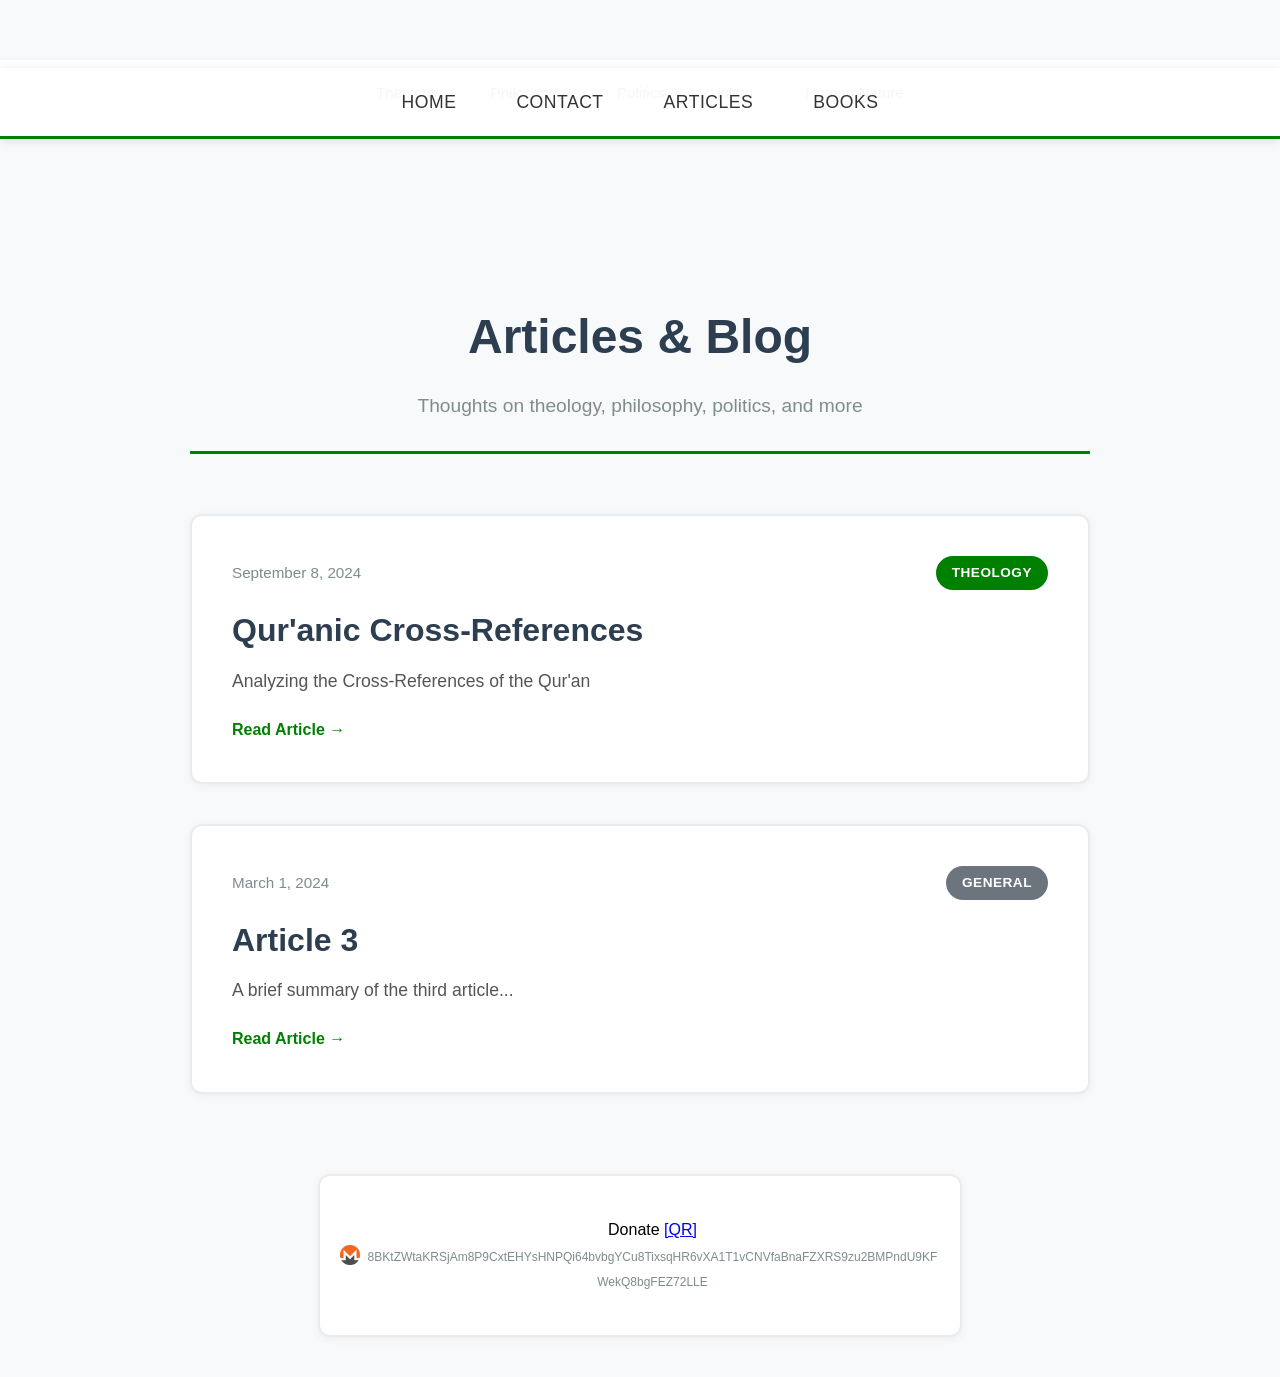
==== articles/index.html @ 3bdeb165 "redesign" ====
<!DOCTYPE html>
<html lang="en">
<head>
    <meta charset="UTF-8">
    <meta name="viewport" content="width=device-width, initial-scale=1.0">
    <title>Articles</title>
    <link rel="stylesheet" href="articles-style.css">
</head>
<body>
    <nav class="tags">
        <ul>
            <li><a href="#theology">Theology</a></li>
            <li><a href="#philosophy">Philosophy</a></li>
            <li><a href="#politics">Politics</a></li>
            <li><a href="#polemics">Islam</a></li>
            <li><a href="#engineering">Human Nature</a></li>
        </ul>
    </nav>
    <nav class="top-nav">
        <ul>
            <li><a href="../index.html">Home</a></li>
            <li><a href="../contact">Contact</a></li>
            <li><a href="../articles">Articles</a></li>
            <li><a href="../books">Books</a></li>
        </ul>
    </nav>
    <main>
        <div class="blog-container">
            <header class="blog-header">
                <h1>Articles & Blog</h1>
                <p class="blog-subtitle">Thoughts on theology, philosophy, politics, and more</p>
            </header>
            
            <div class="articles-list">
                <article class="blog-post">
                    <div class="post-meta">
                        <span class="post-date">September 8, 2024</span>
                        <span class="post-category theology">Theology</span>
                    </div>
                    <h2><a href="theology/Quranic/QuranicCrossReferences.html">Qur'anic Cross-References</a></h2>
                    <p class="post-excerpt">Analyzing the Cross-References of the Qur'an</p>
                    <a href="theology/Quranic/QuranicCrossReferences.html" class="read-more-link">Read Article →</a>
                </article>
                
                <article class="blog-post">
                    <div class="post-meta">
                        <span class="post-date">March 1, 2024</span>
                        <span class="post-category general">General</span>
                    </div>
                    <h2><a href="#article3">Article 3</a></h2>
                    <p class="post-excerpt">A brief summary of the third article...</p>
                    <a href="#article3" class="read-more-link">Read Article →</a>
                </article>
            </div>
        </div>
    </main>
    <div class="thin-footer">
        <div class="footer-content">
            <div class="wallet-box">
                <img src="../monero_logo.png" alt="Monero Logo" class="monero-logo"> <!-- Replace with your Monero logo URL -->
                <p>Donate <a href="../XMRQRCode" target="_blank">[QR]</a> <span class="monero-text">8BKtZWtaKRSjAm8P9CxtEHYsHNPQi64bvbgYCu8TixsqHR6vXA1T1vCNVfaBnaFZXRS9zu2BMPndU9KFWekQ8bgFEZ72LLE</span></p> <!-- Replace with your Monero wallet address and QR code URL -->
            </div>
        </div>
    </div>
</body>
</html>
---- articles/articles-style.css ----
/* General Styles */
body {
    font-family: -apple-system, BlinkMacSystemFont, 'Segoe UI', 'Roboto', 'Oxygen', 'Ubuntu', 'Cantarell', 'Fira Sans', 'Droid Sans', 'Helvetica Neue', sans-serif;
    color: #2c3e50;
    margin: 0;
    padding: 0;
    display: flex;
    flex-direction: column;
    min-height: 100vh;
    background-color: #f8f9fa;
    line-height: 1.6;
}

/* Tags Styles */
.tags {
    width: 100%;
    background-color: rgba(255, 255, 255, 0.98);
    padding: 15px 0;
    position: sticky;
    top: 60px;
    left: 0;
    z-index: 998;
    display: flex;
    justify-content: center;
    flex-wrap: wrap;
    box-shadow: 0 2px 8px rgba(0, 0, 0, 0.05);
    border-bottom: 2px solid #e9ecef;
}

.tags ul {
    list-style: none;
    display: flex;
    justify-content: center;
    margin: 0;
    padding: 0;
    flex-wrap: wrap;
}

.tags ul li {
    margin: 5px 10px;
}

.tags ul li a {
    color: #555;
    text-decoration: none;
    font-size: 0.95em;
    padding: 8px 16px;
    border-radius: 20px;
    transition: all 0.3s ease;
    font-weight: 500;
}

.tags ul li a:hover {
    background-color: green;
    color: white;
}

/* Navigation Styles */
.top-nav {
    background-color: rgba(255, 255, 255, 0.95);
    width: 100%;
    position: sticky;
    top: 0;
    z-index: 999;
    box-shadow: 0 2px 10px rgba(0, 0, 0, 0.1);
    border-bottom: 3px solid green;
}

.top-nav ul {
    list-style: none;
    margin: 0;
    padding: 0;
    display: flex;
    justify-content: center;
    align-items: center;
    flex-wrap: wrap;
}

.top-nav ul li {
    margin: 0;
}

.top-nav ul li a {
    color: #333;
    text-decoration: none;
    display: block;
    padding: 20px 30px;
    font-size: 1.1em;
    font-weight: 500;
    transition: all 0.3s ease;
    position: relative;
    text-transform: uppercase;
    letter-spacing: 0.5px;
}

.top-nav ul li a::after {
    content: '';
    position: absolute;
    bottom: 0;
    left: 50%;
    width: 0;
    height: 3px;
    background-color: green;
    transition: all 0.3s ease;
    transform: translateX(-50%);
}

.top-nav ul li a:hover {
    background-color: green;
    color: white;
}

.top-nav ul li a:hover::after {
    width: 100%;
}

/* Main Content Styles */
main {
    margin-top: 120px;
    padding: 40px 20px;
    flex: 1;
}

.blog-container {
    max-width: 900px;
    margin: 0 auto;
}

.blog-header {
    text-align: center;
    margin-bottom: 60px;
    padding-bottom: 30px;
    border-bottom: 3px solid green;
}

.blog-header h1 {
    font-size: 3em;
    margin: 0 0 15px 0;
    color: #2c3e50;
    font-weight: 700;
}

.blog-subtitle {
    font-size: 1.2em;
    color: #7f8c8d;
    margin: 0;
    font-weight: 300;
}

.articles-list {
    display: flex;
    flex-direction: column;
    gap: 40px;
}

.blog-post {
    background: #ffffff;
    padding: 40px;
    border-radius: 12px;
    box-shadow: 0 2px 10px rgba(0, 0, 0, 0.05);
    border: 2px solid #e9ecef;
    transition: all 0.3s ease;
}

.blog-post:hover {
    transform: translateY(-3px);
    box-shadow: 0 8px 25px rgba(0, 0, 0, 0.1);
    border-color: green;
}

.post-meta {
    display: flex;
    justify-content: space-between;
    align-items: center;
    margin-bottom: 20px;
    flex-wrap: wrap;
    gap: 10px;
}

.post-date {
    color: #7f8c8d;
    font-size: 0.95em;
}

.post-category {
    padding: 6px 16px;
    border-radius: 20px;
    font-size: 0.85em;
    font-weight: 600;
    text-transform: uppercase;
    letter-spacing: 0.5px;
}

.post-category.theology {
    background-color: green;
    color: white;
}

.post-category.general {
    background-color: #6c757d;
    color: white;
}

.post-category.philosophy {
    background-color: #007bff;
    color: white;
}

.post-category.politics {
    background-color: #dc3545;
    color: white;
}

.blog-post h2 {
    margin: 0 0 15px 0;
    font-size: 2em;
    color: #2c3e50;
    line-height: 1.3;
}

.blog-post h2 a {
    color: #2c3e50;
    text-decoration: none;
    transition: color 0.3s ease;
}

.blog-post h2 a:hover {
    color: green;
}

.post-excerpt {
    color: #555;
    font-size: 1.1em;
    line-height: 1.7;
    margin: 0 0 20px 0;
}

.read-more-link {
    color: green;
    text-decoration: none;
    font-weight: 600;
    transition: all 0.3s ease;
    display: inline-block;
    font-size: 1em;
}

.read-more-link:hover {
    color: #2c3e50;
    transform: translateX(5px);
}

/* Footer Styles */
.thin-footer {
    width: 100%;
    max-width: 600px;
    background-color: white;
    color: #2c3e50;
    padding: 20px;
    text-align: center;
    position: relative;
    display: flex;
    justify-content: center;
    align-items: center;
    margin: 40px auto;
    border-radius: 12px;
    border: 2px solid #e9ecef;
    box-shadow: 0 2px 10px rgba(0, 0, 0, 0.05);
}

.thin-footer .footer-content {
    display: flex;
    flex-direction: column;
    align-items: center;
    justify-content: center;
    width: 100%;
    height: 100%;
}

.thin-footer .footer-content img.monero-logo {
    max-height: 20px;
    margin-right: 5px;
}

.thin-footer .footer-content .wallet-box {
    background-color: white;
    color: black;
    border-radius: 8px;
    padding: 5px;
    width: 100%;
    word-break: break-word;
    text-align: center;
    display: flex;
    align-items: center;
    justify-content: center;
}

.thin-footer .footer-content .wallet-label {
    font-size: 1em;
    margin-bottom: 5px;
    text-align: center;
}

.thin-footer .footer-content .monero-text {
    font-size: 0.75em;
    word-wrap: break-word;
    color: #7f8c8d;
}

/* Responsive Styles */
@media (max-width: 768px) {
    .tags {
        padding: 10px 0;
        top: 60px;
    }
    
    .tags ul li {
        margin: 5px 8px;
    }

    .tags ul li a {
        font-size: 0.85em;
        padding: 6px 12px;
    }

    .top-nav {
        top: 0;
    }

    .top-nav ul li a {
        padding: 15px 20px;
        font-size: 0.95em;
    }

    main {
        margin-top: 120px;
        padding: 20px 15px;
    }

    .blog-header h1 {
        font-size: 2.2em;
    }

    .blog-subtitle {
        font-size: 1em;
    }

    .blog-post {
        padding: 25px;
    }

    .blog-post h2 {
        font-size: 1.5em;
    }

    .post-meta {
        flex-direction: column;
        align-items: flex-start;
    }

    .thin-footer {
        width: 90%;
    }
}
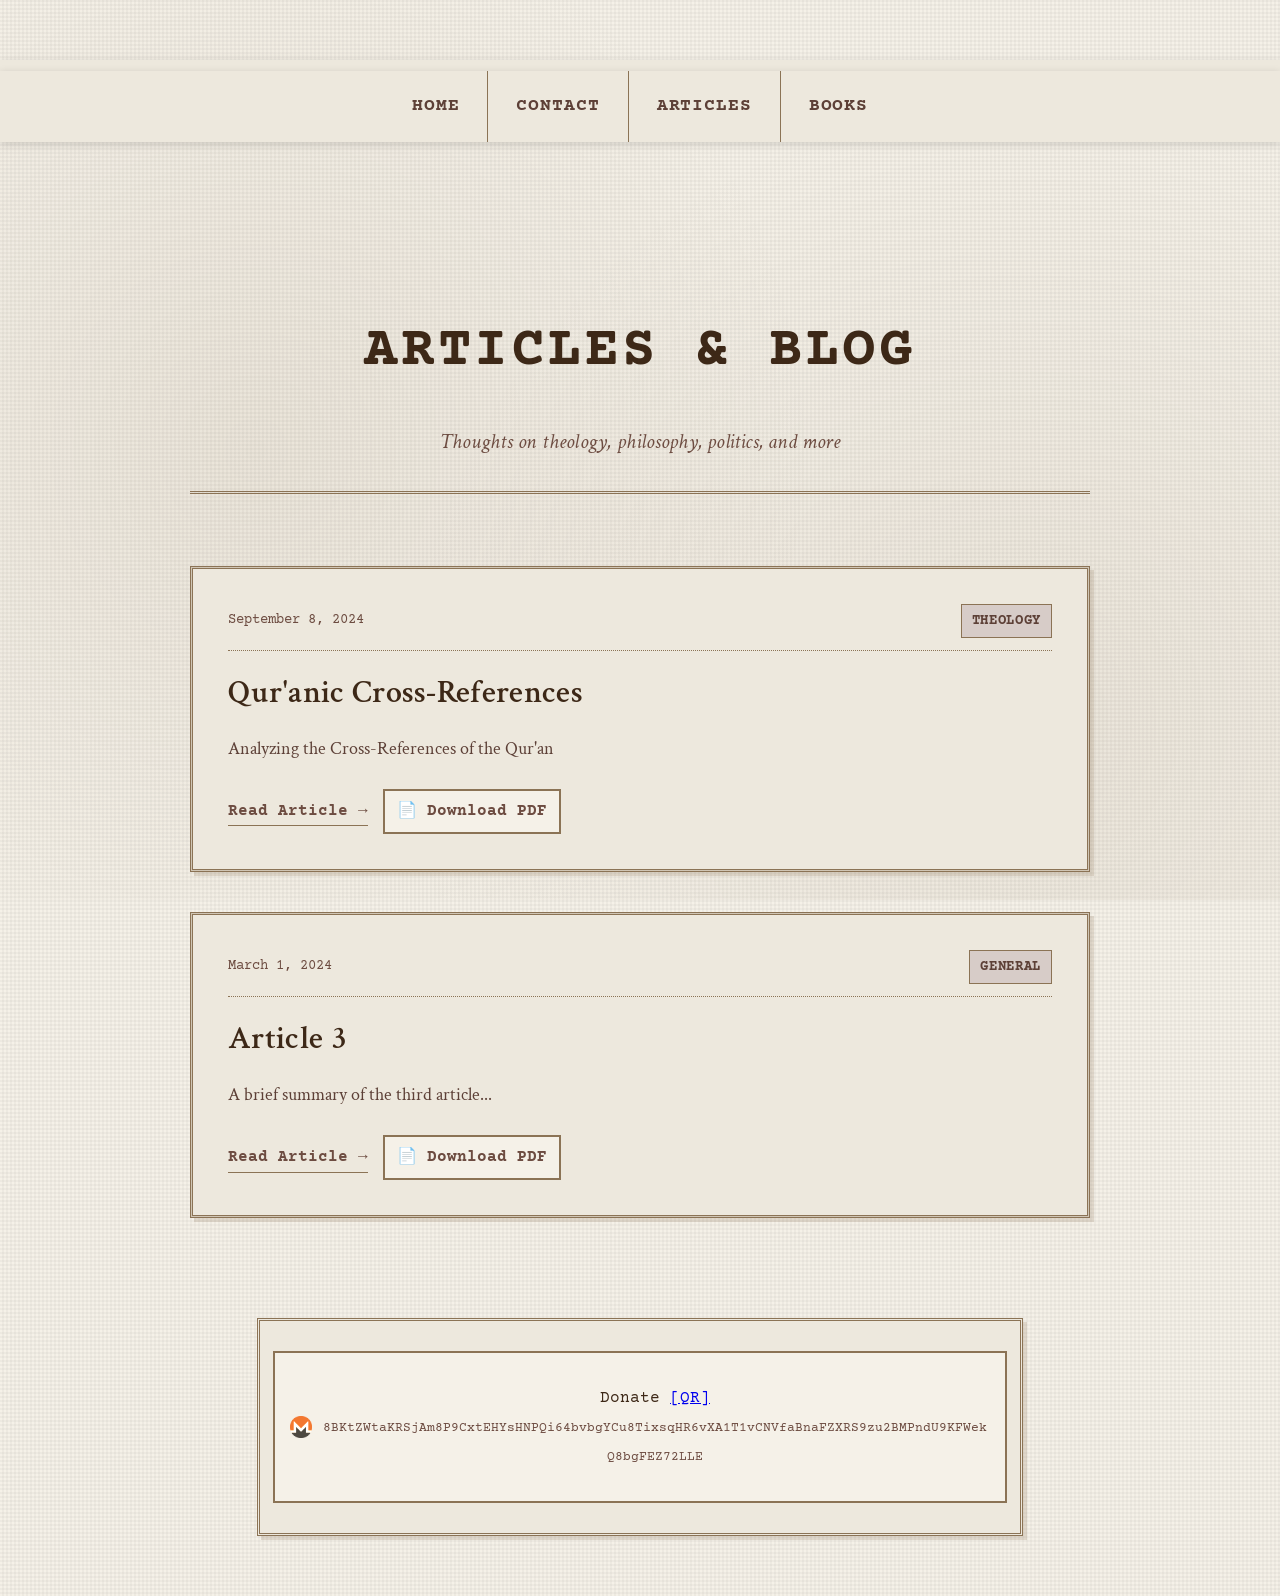
==== commit 3e0949ce: "articles" ====
--- a/articles/index.html
+++ b/articles/index.html
@@ -39,7 +39,10 @@
                     </div>
                     <h2><a href="theology/Quranic/QuranicCrossReferences.html">Qur'anic Cross-References</a></h2>
                     <p class="post-excerpt">Analyzing the Cross-References of the Qur'an</p>
-                    <a href="theology/Quranic/QuranicCrossReferences.html" class="read-more-link">Read Article →</a>
+                    <div class="article-links">
+                        <a href="theology/Quranic/QuranicCrossReferences.html" class="read-more-link">Read Article →</a>
+                        <a href="theology/Quranic/QuranicCrossReferences.pdf" class="pdf-download" download>📄 Download PDF</a>
+                    </div>
                 </article>
                 
                 <article class="blog-post">
@@ -49,7 +52,10 @@
                     </div>
                     <h2><a href="#article3">Article 3</a></h2>
                     <p class="post-excerpt">A brief summary of the third article...</p>
-                    <a href="#article3" class="read-more-link">Read Article →</a>
+                    <div class="article-links">
+                        <a href="#article3" class="read-more-link">Read Article →</a>
+                        <a href="#article3.pdf" class="pdf-download" download>📄 Download PDF</a>
+                    </div>
                 </article>
             </div>
         </div>
--- a/articles/articles-style.css
+++ b/articles/articles-style.css
@@ -1,20 +1,45 @@
-/* General Styles */
+/* General Styles - Analog Aesthetic */
+@import url('https://fonts.googleapis.com/css2?family=Courier+Prime:wght@400;700&family=Crimson+Text:ital,wght@0,400;0,600;1,400&display=swap');
+
 body {
-    font-family: -apple-system, BlinkMacSystemFont, 'Segoe UI', 'Roboto', 'Oxygen', 'Ubuntu', 'Cantarell', 'Fira Sans', 'Droid Sans', 'Helvetica Neue', sans-serif;
-    color: #2c3e50;
+    font-family: 'Crimson Text', 'Georgia', 'Times New Roman', serif;
+    background-color: #f5f1e8;
+    background-image: 
+        repeating-linear-gradient(0deg, transparent, transparent 2px, rgba(0,0,0,.03) 2px, rgba(0,0,0,.03) 4px),
+        repeating-linear-gradient(90deg, transparent, transparent 2px, rgba(0,0,0,.03) 2px, rgba(0,0,0,.03) 4px);
+    color: #3d2817;
     margin: 0;
     padding: 0;
     display: flex;
     flex-direction: column;
     min-height: 100vh;
-    background-color: #f8f9fa;
-    line-height: 1.6;
-}
-
-/* Tags Styles */
+    line-height: 1.8;
+    position: relative;
+}
+
+body::before {
+    content: '';
+    position: fixed;
+    top: 0;
+    left: 0;
+    width: 100%;
+    height: 100%;
+    background: 
+        radial-gradient(circle at 20% 50%, rgba(139, 115, 85, 0.1) 0%, transparent 50%),
+        radial-gradient(circle at 80% 80%, rgba(139, 115, 85, 0.1) 0%, transparent 50%);
+    pointer-events: none;
+    z-index: 0;
+}
+
+body > * {
+    position: relative;
+    z-index: 1;
+}
+
+/* Tags Styles - Analog */
 .tags {
     width: 100%;
-    background-color: rgba(255, 255, 255, 0.98);
+    background-color: #ede8dd;
     padding: 15px 0;
     position: sticky;
     top: 60px;
@@ -23,8 +48,8 @@
     display: flex;
     justify-content: center;
     flex-wrap: wrap;
-    box-shadow: 0 2px 8px rgba(0, 0, 0, 0.05);
-    border-bottom: 2px solid #e9ecef;
+    box-shadow: 0 2px 8px rgba(0, 0, 0, 0.15);
+    border-bottom: 2px dashed #8b7355;
 }
 
 .tags ul {
@@ -41,29 +66,34 @@
 }
 
 .tags ul li a {
-    color: #555;
+    color: #5d4037;
     text-decoration: none;
     font-size: 0.95em;
     padding: 8px 16px;
-    border-radius: 20px;
+    border: 2px solid #8b7355;
     transition: all 0.3s ease;
-    font-weight: 500;
+    font-weight: 600;
+    font-family: 'Courier Prime', monospace;
+    text-transform: uppercase;
+    letter-spacing: 0.05em;
+    background: #f5f1e8;
 }
 
 .tags ul li a:hover {
-    background-color: green;
-    color: white;
-}
-
-/* Navigation Styles */
+    background-color: #8b7355;
+    color: #ede8dd;
+    transform: translate(-1px, -1px);
+    box-shadow: 2px 2px 0 rgba(139, 115, 85, 0.3);
+}
+
+/* Navigation Styles - Analog */
 .top-nav {
-    background-color: rgba(255, 255, 255, 0.95);
+    background-color: #ede8dd;
     width: 100%;
     position: sticky;
     top: 0;
     z-index: 999;
-    box-shadow: 0 2px 10px rgba(0, 0, 0, 0.1);
-    border-bottom: 3px solid green;
+    box-shadow: 0 2px 8px rgba(0, 0, 0, 0.15);
 }
 
 .top-nav ul {
@@ -74,6 +104,8 @@
     justify-content: center;
     align-items: center;
     flex-wrap: wrap;
+    max-width: 900px;
+    margin: 0 auto;
 }
 
 .top-nav ul li {
@@ -81,33 +113,38 @@
 }
 
 .top-nav ul li a {
-    color: #333;
+    color: #5d4037;
     text-decoration: none;
     display: block;
-    padding: 20px 30px;
+    padding: 20px 28px;
     font-size: 1.1em;
-    font-weight: 500;
-    transition: all 0.3s ease;
+    font-weight: 600;
+    font-family: 'Courier Prime', monospace;
+    transition: all 0.2s ease;
     position: relative;
+    letter-spacing: 0.05em;
     text-transform: uppercase;
-    letter-spacing: 0.5px;
+    border-right: 1px solid #8b7355;
+}
+
+.top-nav ul li:last-child a {
+    border-right: none;
 }
 
 .top-nav ul li a::after {
     content: '';
     position: absolute;
     bottom: 0;
-    left: 50%;
+    left: 0;
     width: 0;
-    height: 3px;
-    background-color: green;
+    height: 2px;
+    background-color: #8b7355;
     transition: all 0.3s ease;
-    transform: translateX(-50%);
 }
 
 .top-nav ul li a:hover {
-    background-color: green;
-    color: white;
+    color: #3d2817;
+    background-color: rgba(139, 115, 85, 0.1);
 }
 
 .top-nav ul li a:hover::after {
@@ -119,6 +156,7 @@
     margin-top: 120px;
     padding: 40px 20px;
     flex: 1;
+    background: transparent;
 }
 
 .blog-container {
@@ -128,23 +166,28 @@
 
 .blog-header {
     text-align: center;
-    margin-bottom: 60px;
+    margin-bottom: 72px;
     padding-bottom: 30px;
-    border-bottom: 3px solid green;
+    border-bottom: 3px double #8b7355;
 }
 
 .blog-header h1 {
-    font-size: 3em;
-    margin: 0 0 15px 0;
-    color: #2c3e50;
-    font-weight: 700;
+    font-size: 3.5em;
+    margin: 0 0 20px 0;
+    color: #3d2817;
+    font-weight: 600;
+    letter-spacing: 0.05em;
+    font-family: 'Courier Prime', monospace;
+    text-transform: uppercase;
 }
 
 .blog-subtitle {
-    font-size: 1.2em;
-    color: #7f8c8d;
+    font-size: 1.3em;
+    color: #6d4c41;
     margin: 0;
-    font-weight: 300;
+    font-weight: 400;
+    letter-spacing: 0.01em;
+    font-style: italic;
 }
 
 .articles-list {
@@ -154,18 +197,28 @@
 }
 
 .blog-post {
-    background: #ffffff;
-    padding: 40px;
-    border-radius: 12px;
-    box-shadow: 0 2px 10px rgba(0, 0, 0, 0.05);
-    border: 2px solid #e9ecef;
+    background: #ede8dd;
+    padding: 35px;
+    border: 3px double #8b7355;
+    box-shadow: 4px 4px 0 rgba(139, 115, 85, 0.2);
     transition: all 0.3s ease;
+    position: relative;
+}
+
+.blog-post::before {
+    content: '';
+    position: absolute;
+    top: -2px;
+    left: -2px;
+    right: -2px;
+    bottom: -2px;
+    border: 1px solid rgba(139, 115, 85, 0.3);
+    pointer-events: none;
 }
 
 .blog-post:hover {
-    transform: translateY(-3px);
-    box-shadow: 0 8px 25px rgba(0, 0, 0, 0.1);
-    border-color: green;
+    transform: translate(-2px, -2px);
+    box-shadow: 6px 6px 0 rgba(139, 115, 85, 0.3);
 }
 
 .post-meta {
@@ -175,96 +228,133 @@
     margin-bottom: 20px;
     flex-wrap: wrap;
     gap: 10px;
+    font-family: 'Courier Prime', monospace;
+    border-bottom: 1px dotted #8b7355;
+    padding-bottom: 12px;
 }
 
 .post-date {
-    color: #7f8c8d;
-    font-size: 0.95em;
+    color: #6d4c41;
+    font-size: 0.9em;
+    font-weight: 400;
 }
 
 .post-category {
-    padding: 6px 16px;
-    border-radius: 20px;
+    padding: 4px 10px;
+    border: 1px solid #8b7355;
     font-size: 0.85em;
     font-weight: 600;
+    letter-spacing: 0.05em;
+    font-family: 'Courier Prime', monospace;
     text-transform: uppercase;
-    letter-spacing: 0.5px;
 }
 
 .post-category.theology {
-    background-color: green;
-    color: white;
+    background-color: #d7ccc8;
+    color: #5d4037;
 }
 
 .post-category.general {
-    background-color: #6c757d;
-    color: white;
+    background-color: #d7ccc8;
+    color: #5d4037;
 }
 
 .post-category.philosophy {
-    background-color: #007bff;
-    color: white;
+    background-color: #d7ccc8;
+    color: #5d4037;
 }
 
 .post-category.politics {
-    background-color: #dc3545;
-    color: white;
+    background-color: #d7ccc8;
+    color: #5d4037;
 }
 
 .blog-post h2 {
-    margin: 0 0 15px 0;
+    margin: 0 0 16px 0;
     font-size: 2em;
-    color: #2c3e50;
-    line-height: 1.3;
+    color: #3d2817;
+    line-height: 1.4;
+    font-weight: 600;
+    letter-spacing: 0.01em;
 }
 
 .blog-post h2 a {
-    color: #2c3e50;
+    color: #3d2817;
     text-decoration: none;
-    transition: color 0.3s ease;
+    transition: color 0.2s ease;
 }
 
 .blog-post h2 a:hover {
-    color: green;
+    color: #8b7355;
+    text-decoration: underline;
 }
 
 .post-excerpt {
-    color: #555;
-    font-size: 1.1em;
-    line-height: 1.7;
-    margin: 0 0 20px 0;
+    color: #5d4037;
+    font-size: 1.15em;
+    line-height: 1.8;
+    margin: 0 0 24px 0;
+    font-weight: 400;
+}
+
+.article-links {
+    display: flex;
+    flex-wrap: wrap;
+    gap: 15px;
+    align-items: center;
 }
 
 .read-more-link {
-    color: green;
+    color: #6d4c41;
     text-decoration: none;
     font-weight: 600;
-    transition: all 0.3s ease;
+    transition: all 0.2s ease;
     display: inline-block;
     font-size: 1em;
+    font-family: 'Courier Prime', monospace;
+    border-bottom: 1px solid #8b7355;
 }
 
 .read-more-link:hover {
-    color: #2c3e50;
-    transform: translateX(5px);
-}
-
-/* Footer Styles */
+    color: #3d2817;
+    border-bottom-width: 2px;
+}
+
+.pdf-download {
+    color: #6d4c41;
+    text-decoration: none;
+    font-weight: 600;
+    transition: all 0.2s ease;
+    display: inline-block;
+    font-size: 1em;
+    font-family: 'Courier Prime', monospace;
+    border: 2px solid #8b7355;
+    padding: 6px 12px;
+    background: #f5f1e8;
+}
+
+.pdf-download:hover {
+    color: #3d2817;
+    background: #ede8dd;
+    transform: translate(-1px, -1px);
+    box-shadow: 2px 2px 0 rgba(139, 115, 85, 0.3);
+}
+
+/* Footer Styles - Analog */
 .thin-footer {
     width: 100%;
-    max-width: 600px;
-    background-color: white;
-    color: #2c3e50;
-    padding: 20px;
+    max-width: 700px;
+    background-color: #ede8dd;
+    color: #3d2817;
+    padding: 30px;
     text-align: center;
     position: relative;
     display: flex;
     justify-content: center;
     align-items: center;
-    margin: 40px auto;
-    border-radius: 12px;
-    border: 2px solid #e9ecef;
-    box-shadow: 0 2px 10px rgba(0, 0, 0, 0.05);
+    margin: 60px auto;
+    border: 3px double #8b7355;
+    box-shadow: 4px 4px 0 rgba(139, 115, 85, 0.2);
 }
 
 .thin-footer .footer-content {
@@ -277,36 +367,39 @@
 }
 
 .thin-footer .footer-content img.monero-logo {
-    max-height: 20px;
-    margin-right: 5px;
+    max-height: 22px;
+    margin-right: 8px;
+    filter: sepia(30%) contrast(1.2);
 }
 
 .thin-footer .footer-content .wallet-box {
-    background-color: white;
-    color: black;
-    border-radius: 8px;
-    padding: 5px;
+    background-color: #f5f1e8;
+    color: #3d2817;
+    border: 2px solid #8b7355;
+    padding: 15px;
     width: 100%;
     word-break: break-word;
     text-align: center;
     display: flex;
     align-items: center;
     justify-content: center;
+    font-family: 'Courier Prime', monospace;
 }
 
 .thin-footer .footer-content .wallet-label {
     font-size: 1em;
-    margin-bottom: 5px;
+    margin-bottom: 8px;
     text-align: center;
 }
 
 .thin-footer .footer-content .monero-text {
-    font-size: 0.75em;
+    font-size: 0.8em;
     word-wrap: break-word;
-    color: #7f8c8d;
-}
-
-/* Responsive Styles */
+    color: #6d4c41;
+    font-family: 'Courier Prime', monospace;
+}
+
+/* Responsive Styles - Analog */
 @media (max-width: 768px) {
     .tags {
         padding: 10px 0;
@@ -327,8 +420,14 @@
     }
 
     .top-nav ul li a {
-        padding: 15px 20px;
+        padding: 15px 18px;
         font-size: 0.95em;
+        border-right: none;
+        border-bottom: 1px solid #8b7355;
+    }
+
+    .top-nav ul li:last-child a {
+        border-bottom: none;
     }
 
     main {
@@ -341,7 +440,7 @@
     }
 
     .blog-subtitle {
-        font-size: 1em;
+        font-size: 1.1em;
     }
 
     .blog-post {
@@ -349,7 +448,7 @@
     }
 
     .blog-post h2 {
-        font-size: 1.5em;
+        font-size: 1.6em;
     }
 
     .post-meta {
@@ -359,6 +458,7 @@
 
     .thin-footer {
         width: 90%;
-    }
-}
-
+        padding: 25px 20px;
+    }
+}
+
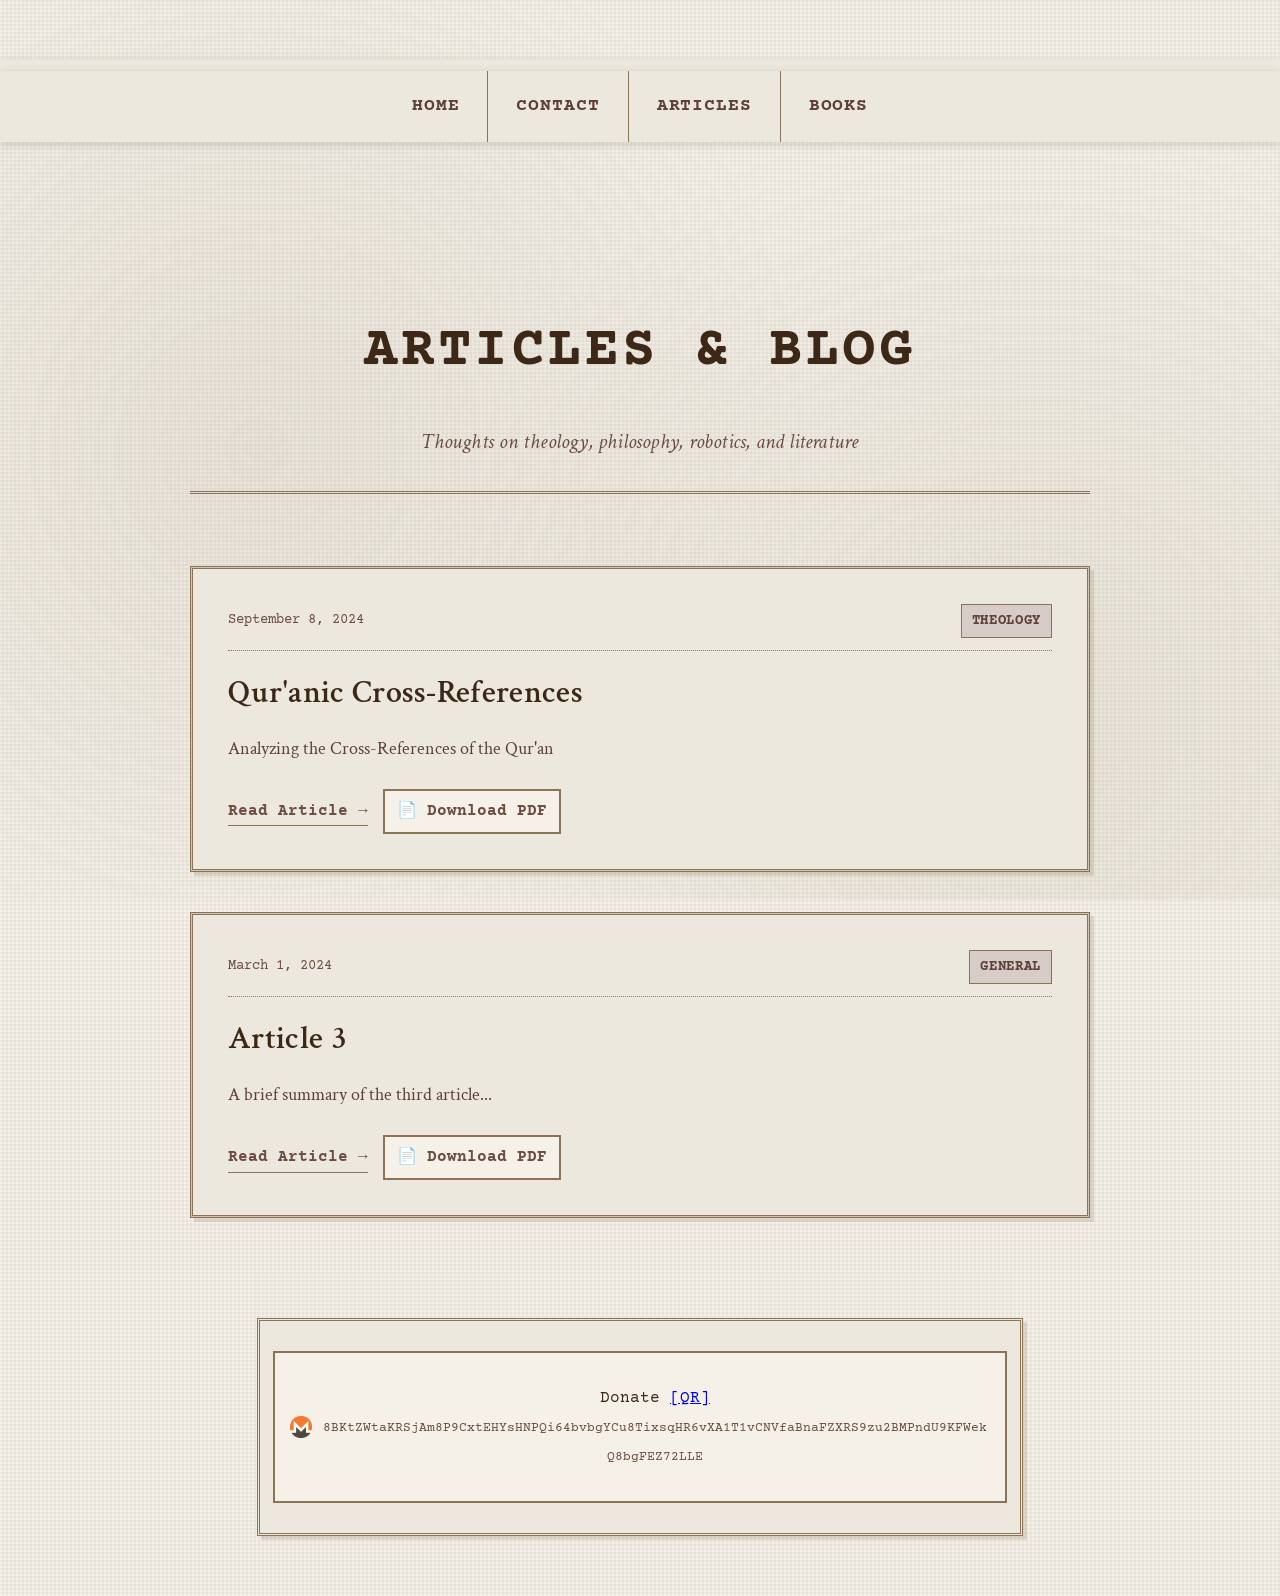
==== commit 60a7bfd9: "stuff" ====
--- a/articles/index.html
+++ b/articles/index.html
@@ -11,9 +11,8 @@
         <ul>
             <li><a href="#theology">Theology</a></li>
             <li><a href="#philosophy">Philosophy</a></li>
-            <li><a href="#politics">Politics</a></li>
-            <li><a href="#polemics">Islam</a></li>
-            <li><a href="#engineering">Human Nature</a></li>
+            <li><a href="#robotics">Robotics</a></li>
+            <li><a href="#literature">Literature</a></li>
         </ul>
     </nav>
     <nav class="top-nav">
@@ -28,7 +27,7 @@
         <div class="blog-container">
             <header class="blog-header">
                 <h1>Articles & Blog</h1>
-                <p class="blog-subtitle">Thoughts on theology, philosophy, politics, and more</p>
+                <p class="blog-subtitle">Thoughts on theology, philosophy, robotics, and literature</p>
             </header>
             
             <div class="articles-list">
--- a/articles/articles-style.css
+++ b/articles/articles-style.css
@@ -264,7 +264,12 @@
     color: #5d4037;
 }
 
-.post-category.politics {
+.post-category.robotics {
+    background-color: #d7ccc8;
+    color: #5d4037;
+}
+
+.post-category.literature {
     background-color: #d7ccc8;
     color: #5d4037;
 }
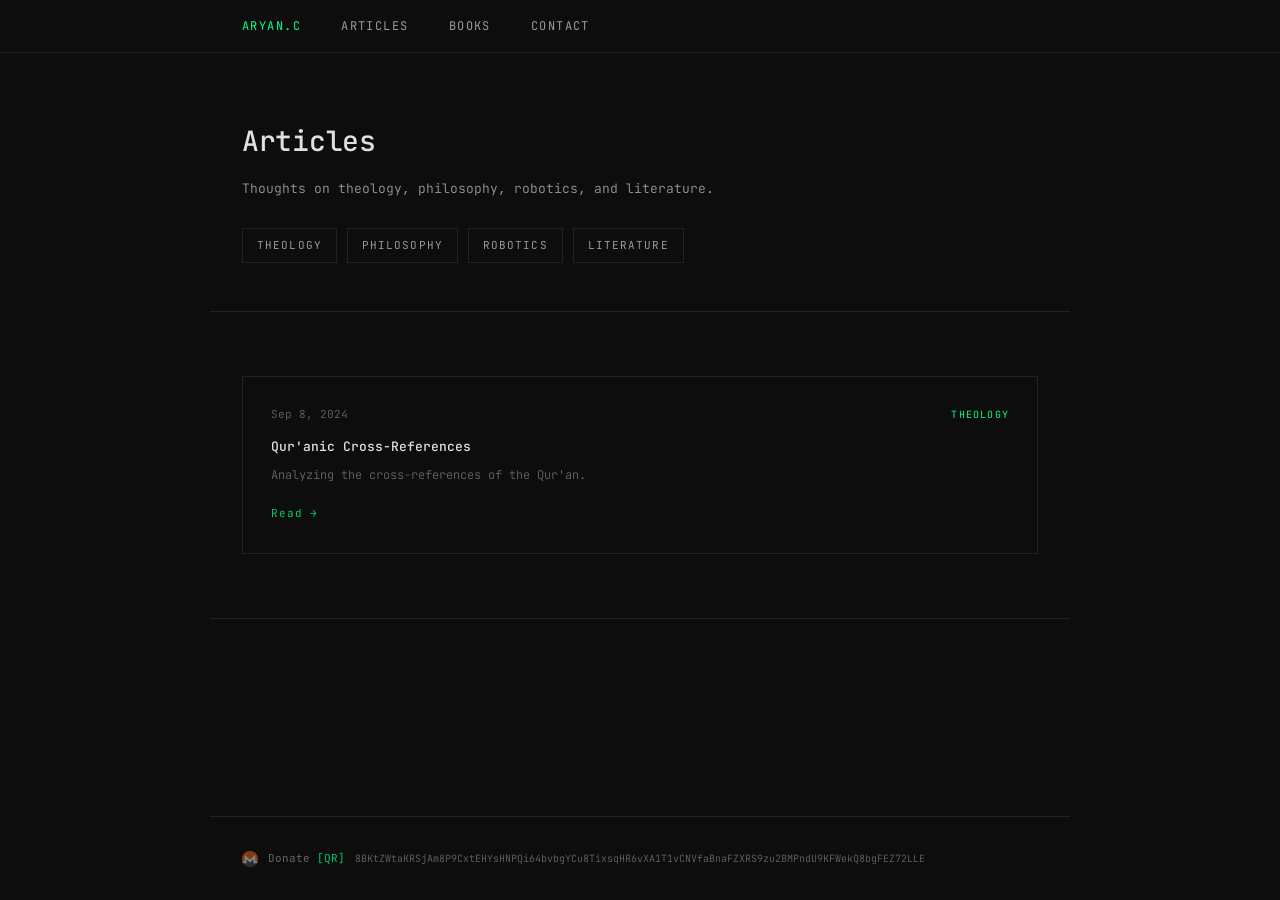
==== commit 401e78ed: "Unify site design across all pages Extend the homepage's dark JetBrains Mono design system into a sh" ====
--- a/articles/index.html
+++ b/articles/index.html
@@ -3,70 +3,53 @@
 <head>
     <meta charset="UTF-8">
     <meta name="viewport" content="width=device-width, initial-scale=1.0">
-    <title>Articles</title>
-    <link rel="stylesheet" href="articles-style.css">
+    <title>Articles — Aryan Chandavarkar</title>
+    <link rel="stylesheet" href="../styles.css">
 </head>
 <body>
-    <nav class="tags">
-        <ul>
-            <li><a href="#theology">Theology</a></li>
-            <li><a href="#philosophy">Philosophy</a></li>
-            <li><a href="#robotics">Robotics</a></li>
-            <li><a href="#literature">Literature</a></li>
-        </ul>
-    </nav>
     <nav class="top-nav">
         <ul>
-            <li><a href="../index.html">Home</a></li>
-            <li><a href="../contact">Contact</a></li>
+            <li><a href="../index.html">aryan.c</a></li>
             <li><a href="../articles">Articles</a></li>
             <li><a href="../books">Books</a></li>
+            <li><a href="../contact">Contact</a></li>
         </ul>
     </nav>
     <main>
-        <div class="blog-container">
-            <header class="blog-header">
-                <h1>Articles & Blog</h1>
-                <p class="blog-subtitle">Thoughts on theology, philosophy, robotics, and literature</p>
-            </header>
-            
-            <div class="articles-list">
-                <article class="blog-post">
-                    <div class="post-meta">
-                        <span class="post-date">September 8, 2024</span>
-                        <span class="post-category theology">Theology</span>
+        <section class="page-hero">
+            <h1>Articles</h1>
+            <p class="page-subtitle">Thoughts on theology, philosophy, robotics, and literature.</p>
+            <nav class="tag-filter">
+                <a href="#theology">Theology</a>
+                <a href="#philosophy">Philosophy</a>
+                <a href="#robotics">Robotics</a>
+                <a href="#literature">Literature</a>
+            </nav>
+        </section>
+
+        <section class="recent-articles">
+            <div class="articles-grid">
+                <article class="article-card">
+                    <div class="article-meta">
+                        <span class="article-date">Sep 8, 2024</span>
+                        <span class="article-category">Theology</span>
                     </div>
-                    <h2><a href="theology/Quranic/QuranicCrossReferences.html">Qur'anic Cross-References</a></h2>
-                    <p class="post-excerpt">Analyzing the Cross-References of the Qur'an</p>
-                    <div class="article-links">
-                        <a href="theology/Quranic/QuranicCrossReferences.html" class="read-more-link">Read Article →</a>
-                        <a href="theology/Quranic/QuranicCrossReferences.pdf" class="pdf-download" download>📄 Download PDF</a>
-                    </div>
-                </article>
-                
-                <article class="blog-post">
-                    <div class="post-meta">
-                        <span class="post-date">March 1, 2024</span>
-                        <span class="post-category general">General</span>
-                    </div>
-                    <h2><a href="#article3">Article 3</a></h2>
-                    <p class="post-excerpt">A brief summary of the third article...</p>
-                    <div class="article-links">
-                        <a href="#article3" class="read-more-link">Read Article →</a>
-                        <a href="#article3.pdf" class="pdf-download" download>📄 Download PDF</a>
-                    </div>
+                    <h3><a href="theology/Quranic/QuranicCrossReferences.html">Qur'anic Cross-References</a></h3>
+                    <p>Analyzing the cross-references of the Qur'an.</p>
+                    <a href="theology/Quranic/QuranicCrossReferences.html" class="read-more">Read →</a>
                 </article>
             </div>
-        </div>
+        </section>
     </main>
-    <div class="thin-footer">
+
+    <footer class="thin-footer">
         <div class="footer-content">
             <div class="wallet-box">
-                <img src="../monero_logo.png" alt="Monero Logo" class="monero-logo"> <!-- Replace with your Monero logo URL -->
-                <p>Donate <a href="../XMRQRCode" target="_blank">[QR]</a> <span class="monero-text">8BKtZWtaKRSjAm8P9CxtEHYsHNPQi64bvbgYCu8TixsqHR6vXA1T1vCNVfaBnaFZXRS9zu2BMPndU9KFWekQ8bgFEZ72LLE</span></p> <!-- Replace with your Monero wallet address and QR code URL -->
+                <img src="../monero_logo.png" alt="XMR" class="monero-logo">
+                <span>Donate <a href="../XMRQRCode">[QR]</a></span>
+                <span class="monero-text">8BKtZWtaKRSjAm8P9CxtEHYsHNPQi64bvbgYCu8TixsqHR6vXA1T1vCNVfaBnaFZXRS9zu2BMPndU9KFWekQ8bgFEZ72LLE</span>
             </div>
         </div>
-    </div>
+    </footer>
 </body>
 </html>
-
--- a/styles.css
+++ b/styles.css
@@ -0,0 +1,784 @@
+@import url('https://fonts.googleapis.com/css2?family=JetBrains+Mono:wght@300;400;500;700&display=swap');
+
+*, *::before, *::after {
+    box-sizing: border-box;
+    margin: 0;
+    padding: 0;
+}
+
+:root {
+    --bg: #0d0d0d;
+    --surface: #111111;
+    --border: #222222;
+    --accent: #00ff88;
+    --accent-dim: #00cc66;
+    --text: #e0e0e0;
+    --text-muted: #666666;
+    --text-dim: #999999;
+    --font: 'JetBrains Mono', 'Courier New', monospace;
+}
+
+body {
+    font-family: var(--font);
+    background-color: var(--bg);
+    color: var(--text);
+    margin: 0;
+    padding: 0;
+    display: flex;
+    flex-direction: column;
+    min-height: 100vh;
+    line-height: 1.7;
+    font-size: 14px;
+}
+
+.container {
+    max-width: 860px;
+    margin: 0 auto;
+    padding: 0 32px;
+}
+
+/* Nav */
+.top-nav {
+    background-color: var(--bg);
+    border-bottom: 1px solid var(--border);
+    position: sticky;
+    top: 0;
+    z-index: 1000;
+}
+
+.top-nav ul {
+    list-style: none;
+    display: flex;
+    align-items: center;
+    max-width: 860px;
+    margin: 0 auto;
+    padding: 0 32px;
+}
+
+.top-nav ul li a {
+    color: var(--text-dim);
+    text-decoration: none;
+    display: block;
+    padding: 16px 20px;
+    font-size: 12px;
+    font-weight: 400;
+    letter-spacing: 0.12em;
+    text-transform: uppercase;
+    transition: color 0.15s ease;
+}
+
+.top-nav ul li a:hover {
+    color: var(--accent);
+}
+
+.top-nav ul li:first-child a {
+    padding-left: 0;
+    color: var(--accent);
+}
+
+/* Main */
+main {
+    flex: 1;
+}
+
+/* Hero */
+.hero {
+    padding: 80px 32px 64px;
+    border-bottom: 1px solid var(--border);
+    max-width: 860px;
+    margin: 0 auto;
+}
+
+.hero-content {
+    display: grid;
+    grid-template-columns: 1fr auto;
+    gap: 64px;
+    align-items: center;
+}
+
+.hero-label {
+    font-size: 11px;
+    letter-spacing: 0.15em;
+    text-transform: uppercase;
+    color: var(--accent);
+    margin-bottom: 20px;
+    display: flex;
+    align-items: center;
+    gap: 10px;
+}
+
+.hero-label::before {
+    content: '';
+    display: inline-block;
+    width: 24px;
+    height: 1px;
+    background: var(--accent);
+}
+
+.hero-text h1 {
+    font-size: 36px;
+    font-weight: 500;
+    color: var(--text);
+    line-height: 1.2;
+    margin-bottom: 24px;
+    letter-spacing: -0.01em;
+}
+
+.hero-text h1 span {
+    color: var(--accent);
+}
+
+.hero-description {
+    font-size: 13px;
+    color: var(--text-dim);
+    line-height: 1.8;
+    max-width: 480px;
+    font-weight: 300;
+}
+
+.hero-image {
+    flex-shrink: 0;
+}
+
+.profile-pic {
+    width: 160px;
+    height: 160px;
+    object-fit: cover;
+    border: 1px solid var(--border);
+    display: block;
+    filter: grayscale(30%);
+}
+
+/* Sections */
+.projects-work-section,
+.recent-articles {
+    padding: 64px 32px;
+    border-bottom: 1px solid var(--border);
+    max-width: 860px;
+    margin: 0 auto;
+}
+
+.section-header {
+    display: flex;
+    align-items: center;
+    gap: 14px;
+    margin-bottom: 40px;
+}
+
+.section-label {
+    font-size: 11px;
+    letter-spacing: 0.15em;
+    text-transform: uppercase;
+    color: var(--accent);
+}
+
+.section-header::after {
+    content: '';
+    flex: 1;
+    height: 1px;
+    background: var(--border);
+}
+
+.projects-work-grid {
+    display: grid;
+    grid-template-columns: 1fr 1fr;
+    gap: 56px;
+}
+
+.subsection-title {
+    font-size: 11px;
+    letter-spacing: 0.12em;
+    text-transform: uppercase;
+    color: var(--text-muted);
+    margin-bottom: 24px;
+    font-weight: 400;
+}
+
+/* Projects */
+.project-list {
+    display: flex;
+    flex-direction: column;
+    gap: 0;
+}
+
+.project-item {
+    padding: 20px 0;
+    border-bottom: 1px solid var(--border);
+    transition: all 0.15s ease;
+}
+
+.project-item:first-child {
+    border-top: 1px solid var(--border);
+}
+
+.project-item h3 {
+    font-size: 13px;
+    font-weight: 500;
+    color: var(--text);
+    margin-bottom: 8px;
+}
+
+.project-item h3 a {
+    color: var(--text);
+    text-decoration: none;
+    transition: color 0.15s ease;
+}
+
+.project-item h3 a:hover {
+    color: var(--accent);
+}
+
+.project-description {
+    font-size: 12px;
+    color: var(--text-muted);
+    line-height: 1.7;
+    font-weight: 300;
+}
+
+.project-description a {
+    color: var(--accent-dim);
+    text-decoration: none;
+}
+
+.project-description a:hover {
+    color: var(--accent);
+}
+
+/* Work */
+.work-list {
+    display: flex;
+    flex-direction: column;
+    gap: 0;
+}
+
+.work-item {
+    display: flex;
+    align-items: center;
+    gap: 14px;
+    padding: 20px 0;
+    border-bottom: 1px solid var(--border);
+    transition: all 0.15s ease;
+}
+
+.work-item:first-child {
+    border-top: 1px solid var(--border);
+}
+
+.work-item:last-child {
+    border-bottom: 1px solid var(--border);
+}
+
+.work-logo {
+    width: 36px;
+    height: 36px;
+    flex-shrink: 0;
+    overflow: hidden;
+    border: 1px solid var(--border);
+    background: var(--surface);
+    display: flex;
+    align-items: center;
+    justify-content: center;
+}
+
+.work-logo img {
+    width: 100%;
+    height: 100%;
+    object-fit: contain;
+    filter: grayscale(60%) brightness(0.8);
+}
+
+.work-content {
+    flex: 1;
+}
+
+.work-title-row {
+    display: flex;
+    justify-content: space-between;
+    align-items: baseline;
+    gap: 12px;
+}
+
+.work-company-title {
+    font-size: 12px;
+    color: var(--text);
+    font-weight: 400;
+    flex: 1;
+}
+
+.work-date {
+    font-size: 11px;
+    color: var(--text-muted);
+    white-space: nowrap;
+    font-weight: 300;
+}
+
+/* Articles */
+.section-title {
+    display: none;
+}
+
+.articles-grid {
+    display: grid;
+    grid-template-columns: repeat(auto-fit, minmax(280px, 1fr));
+    gap: 1px;
+    background: var(--border);
+    border: 1px solid var(--border);
+}
+
+.article-card {
+    background: var(--bg);
+    padding: 28px;
+    transition: background 0.15s ease;
+}
+
+.article-card:hover {
+    background: var(--surface);
+}
+
+.article-meta {
+    display: flex;
+    justify-content: space-between;
+    align-items: center;
+    margin-bottom: 14px;
+}
+
+.article-date {
+    font-size: 11px;
+    color: var(--text-muted);
+    font-weight: 300;
+}
+
+.article-category {
+    font-size: 10px;
+    letter-spacing: 0.12em;
+    text-transform: uppercase;
+    color: var(--accent);
+    font-weight: 400;
+}
+
+.article-card h3 {
+    font-size: 13px;
+    font-weight: 500;
+    color: var(--text);
+    margin-bottom: 10px;
+    line-height: 1.4;
+}
+
+.article-card h3 a {
+    color: var(--text);
+    text-decoration: none;
+    transition: color 0.15s ease;
+}
+
+.article-card h3 a:hover {
+    color: var(--accent);
+}
+
+.article-card p {
+    font-size: 12px;
+    color: var(--text-muted);
+    margin-bottom: 16px;
+    line-height: 1.6;
+    font-weight: 300;
+}
+
+.read-more {
+    font-size: 11px;
+    color: var(--accent-dim);
+    text-decoration: none;
+    letter-spacing: 0.08em;
+    transition: color 0.15s ease;
+}
+
+.read-more:hover {
+    color: var(--accent);
+}
+
+/* Footer */
+.thin-footer {
+    border-top: 1px solid var(--border);
+    padding: 32px;
+    max-width: 860px;
+    margin: 0 auto;
+    width: 100%;
+}
+
+.footer-content {
+    display: flex;
+    align-items: center;
+    gap: 12px;
+}
+
+.wallet-box {
+    display: flex;
+    align-items: center;
+    gap: 10px;
+    font-size: 11px;
+    color: var(--text-muted);
+}
+
+.wallet-box img.monero-logo {
+    height: 16px;
+    opacity: 0.5;
+}
+
+.wallet-box a {
+    color: var(--accent-dim);
+    text-decoration: none;
+}
+
+.wallet-box a:hover {
+    color: var(--accent);
+}
+
+.monero-text {
+    font-size: 10px;
+    color: var(--text-muted);
+    word-break: break-all;
+    font-weight: 300;
+}
+
+/* Page hero (Articles / Books / Contact headers) */
+.page-hero {
+    padding: 64px 32px 48px;
+    border-bottom: 1px solid var(--border);
+    max-width: 860px;
+    margin: 0 auto;
+}
+
+.page-hero h1 {
+    font-size: 28px;
+    font-weight: 500;
+    color: var(--text);
+    letter-spacing: -0.01em;
+    margin-bottom: 12px;
+}
+
+.page-hero .page-subtitle {
+    font-size: 13px;
+    color: var(--text-dim);
+    font-weight: 300;
+    line-height: 1.8;
+    max-width: 520px;
+}
+
+/* Tag filter (Articles page) */
+.tag-filter {
+    display: flex;
+    flex-wrap: wrap;
+    gap: 10px;
+    margin-top: 28px;
+}
+
+.tag-filter a {
+    font-size: 11px;
+    letter-spacing: 0.1em;
+    text-transform: uppercase;
+    color: var(--text-dim);
+    border: 1px solid var(--border);
+    padding: 7px 14px;
+    text-decoration: none;
+    transition: all 0.15s ease;
+}
+
+.tag-filter a:hover {
+    color: var(--accent);
+    border-color: var(--accent);
+}
+
+/* Generic prose page (Books / Contact) */
+.prose-page {
+    max-width: 860px;
+    margin: 0 auto;
+    padding: 48px 32px 96px;
+}
+
+.prose-page p {
+    font-size: 13px;
+    color: var(--text-dim);
+    line-height: 1.9;
+    font-weight: 300;
+    margin-bottom: 16px;
+}
+
+.prose-page a {
+    color: var(--accent-dim);
+    text-decoration: none;
+}
+
+.prose-page a:hover {
+    color: var(--accent);
+}
+
+.empty-state {
+    font-size: 13px;
+    color: var(--text-muted);
+    font-weight: 300;
+    padding: 24px 0;
+    border-top: 1px solid var(--border);
+    margin-top: 8px;
+}
+
+.contact-list {
+    display: flex;
+    flex-direction: column;
+    margin-top: 8px;
+}
+
+.contact-item {
+    display: flex;
+    align-items: baseline;
+    gap: 20px;
+    padding: 18px 0;
+    border-bottom: 1px solid var(--border);
+}
+
+.contact-item:first-child {
+    border-top: 1px solid var(--border);
+}
+
+.contact-label {
+    font-size: 11px;
+    letter-spacing: 0.1em;
+    text-transform: uppercase;
+    color: var(--text-muted);
+    width: 90px;
+    flex-shrink: 0;
+}
+
+.contact-value a {
+    font-size: 13px;
+    color: var(--text);
+    text-decoration: none;
+    transition: color 0.15s ease;
+}
+
+.contact-value a:hover {
+    color: var(--accent);
+}
+
+/* Long-form article page */
+.article-page {
+    max-width: 720px;
+    margin: 0 auto;
+    padding: 56px 32px 96px;
+}
+
+.article-page .article-meta-top {
+    display: flex;
+    align-items: center;
+    gap: 14px;
+    margin-bottom: 24px;
+    font-size: 11px;
+    color: var(--text-muted);
+}
+
+.article-page .back-link {
+    font-size: 11px;
+    letter-spacing: 0.08em;
+    text-transform: uppercase;
+    color: var(--accent-dim);
+    text-decoration: none;
+}
+
+.article-page .back-link:hover {
+    color: var(--accent);
+}
+
+.article-page h1 {
+    font-size: 26px;
+    font-weight: 500;
+    line-height: 1.35;
+    letter-spacing: -0.01em;
+    color: var(--text);
+    margin-bottom: 32px;
+    padding-bottom: 24px;
+    border-bottom: 1px solid var(--border);
+}
+
+.article-page h2 {
+    font-size: 15px;
+    font-weight: 500;
+    color: var(--accent);
+    margin-top: 48px;
+    margin-bottom: 18px;
+}
+
+.article-page p {
+    font-size: 13.5px;
+    line-height: 1.9;
+    color: var(--text-dim);
+    font-weight: 300;
+    margin-bottom: 20px;
+}
+
+.article-page strong {
+    color: var(--text);
+    font-weight: 500;
+}
+
+.article-page a {
+    color: var(--accent-dim);
+    text-decoration: none;
+    border-bottom: 1px solid var(--border);
+    transition: color 0.15s ease;
+}
+
+.article-page a:hover {
+    color: var(--accent);
+    border-color: var(--accent);
+}
+
+.article-page ul {
+    list-style: none;
+    margin: 28px 0;
+    padding: 20px 24px;
+    border: 1px solid var(--border);
+    background: var(--surface);
+}
+
+.article-page li {
+    font-size: 12.5px;
+    color: var(--text-dim);
+    line-height: 1.8;
+    margin-bottom: 10px;
+}
+
+.article-page li:last-child {
+    margin-bottom: 0;
+}
+
+.article-page .article-image {
+    width: 100%;
+    height: auto;
+    display: block;
+    border: 1px solid var(--border);
+    background: var(--surface);
+    padding: 8px;
+    margin: 32px 0 10px;
+    filter: grayscale(15%);
+}
+
+.article-page .image-caption {
+    font-size: 11px;
+    color: var(--text-muted);
+    text-align: center;
+    margin-bottom: 8px;
+}
+
+.article-page .images-grid {
+    display: grid;
+    grid-template-columns: 1fr;
+    gap: 28px;
+    margin: 36px 0;
+}
+
+@media (min-width: 700px) {
+    .article-page .images-grid {
+        grid-template-columns: 1fr 1fr;
+    }
+}
+
+/* Donation / QR page */
+.donate-page {
+    max-width: 480px;
+    margin: 0 auto;
+    padding: 96px 32px;
+    text-align: center;
+}
+
+.donate-page .qr-image {
+    width: 100%;
+    max-width: 300px;
+    border: 1px solid var(--border);
+    background: var(--surface);
+    padding: 16px;
+    margin: 0 auto 28px;
+    display: block;
+}
+
+.donate-page .thank-you {
+    font-size: 13px;
+    color: var(--text-dim);
+    font-weight: 300;
+    margin-bottom: 20px;
+}
+
+.donate-page .wallet-address {
+    font-size: 10px;
+    color: var(--text-muted);
+    word-break: break-all;
+    line-height: 1.7;
+}
+
+/* Responsive */
+@media (max-width: 700px) {
+    .container,
+    .hero,
+    .projects-work-section,
+    .recent-articles,
+    .page-hero,
+    .prose-page,
+    .article-page,
+    .thin-footer {
+        padding-left: 20px;
+        padding-right: 20px;
+    }
+
+    .article-page h1 {
+        font-size: 21px;
+    }
+
+    .page-hero h1 {
+        font-size: 22px;
+    }
+
+    .contact-item {
+        flex-direction: column;
+        gap: 4px;
+    }
+
+    .top-nav ul {
+        padding: 0 20px;
+    }
+
+    .hero-content {
+        grid-template-columns: 1fr;
+        gap: 32px;
+    }
+
+    .hero-image {
+        display: none;
+    }
+
+    .hero {
+        padding: 48px 20px 40px;
+    }
+
+    .hero-text h1 {
+        font-size: 26px;
+    }
+
+    .projects-work-grid {
+        grid-template-columns: 1fr;
+        gap: 40px;
+    }
+
+    .articles-grid {
+        grid-template-columns: 1fr;
+    }
+
+    .work-title-row {
+        flex-direction: column;
+        gap: 4px;
+    }
+
+    .thin-footer {
+        padding: 24px 20px;
+    }
+
+    .footer-content {
+        flex-direction: column;
+        align-items: flex-start;
+    }
+}
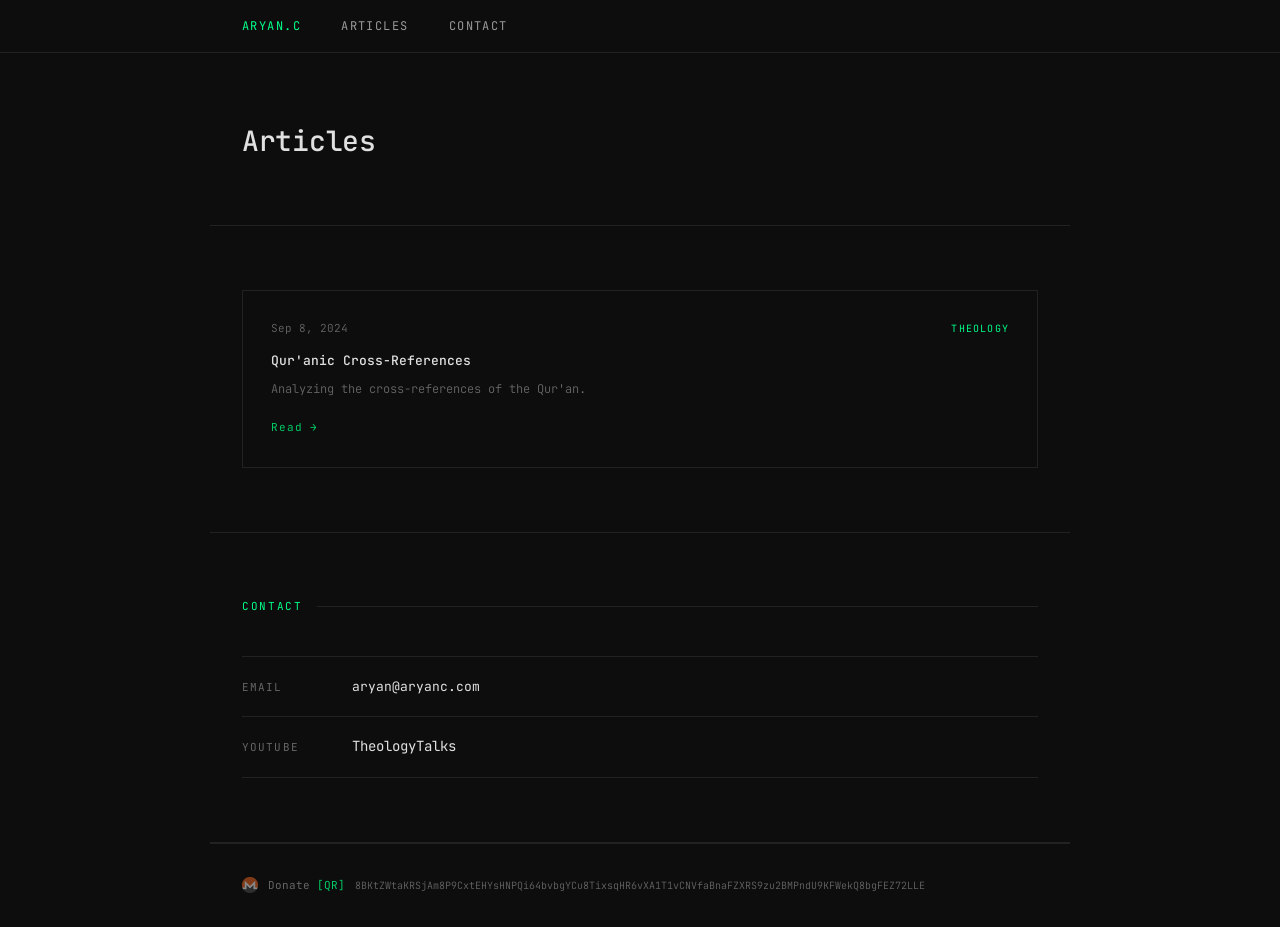
==== commit 6f7c4bf8: "Remove Books section, add Conduit work entry and Education section Adds Conduit.inc (Forward Deploye" ====
--- a/articles/index.html
+++ b/articles/index.html
@@ -11,20 +11,12 @@
         <ul>
             <li><a href="../index.html">aryan.c</a></li>
             <li><a href="../articles">Articles</a></li>
-            <li><a href="../books">Books</a></li>
             <li><a href="../contact">Contact</a></li>
         </ul>
     </nav>
     <main>
         <section class="page-hero">
             <h1>Articles</h1>
-            <p class="page-subtitle">Thoughts on theology, philosophy, robotics, and literature.</p>
-            <nav class="tag-filter">
-                <a href="#theology">Theology</a>
-                <a href="#philosophy">Philosophy</a>
-                <a href="#robotics">Robotics</a>
-                <a href="#literature">Literature</a>
-            </nav>
         </section>
 
         <section class="recent-articles">
@@ -40,6 +32,22 @@
                 </article>
             </div>
         </section>
+
+        <section class="contact-section">
+            <div class="section-header">
+                <span class="section-label">Contact</span>
+            </div>
+            <div class="contact-list">
+                <div class="contact-item">
+                    <span class="contact-label">Email</span>
+                    <span class="contact-value"><a href="mailto:aryan@aryanc.com">aryan@aryanc.com</a></span>
+                </div>
+                <div class="contact-item">
+                    <span class="contact-label">YouTube</span>
+                    <span class="contact-value">TheologyTalks</span>
+                </div>
+            </div>
+        </section>
     </main>
 
     <footer class="thin-footer">
--- a/styles.css
+++ b/styles.css
@@ -151,11 +151,17 @@
 
 /* Sections */
 .projects-work-section,
+.education-section,
+.contact-section,
 .recent-articles {
     padding: 64px 32px;
     border-bottom: 1px solid var(--border);
     max-width: 860px;
     margin: 0 auto;
+}
+
+.contact-section .contact-list {
+    margin-top: 0;
 }
 
 .section-header {
@@ -460,30 +466,6 @@
     font-weight: 300;
     line-height: 1.8;
     max-width: 520px;
-}
-
-/* Tag filter (Articles page) */
-.tag-filter {
-    display: flex;
-    flex-wrap: wrap;
-    gap: 10px;
-    margin-top: 28px;
-}
-
-.tag-filter a {
-    font-size: 11px;
-    letter-spacing: 0.1em;
-    text-transform: uppercase;
-    color: var(--text-dim);
-    border: 1px solid var(--border);
-    padding: 7px 14px;
-    text-decoration: none;
-    transition: all 0.15s ease;
-}
-
-.tag-filter a:hover {
-    color: var(--accent);
-    border-color: var(--accent);
 }
 
 /* Generic prose page (Books / Contact) */
@@ -716,6 +698,8 @@
     .container,
     .hero,
     .projects-work-section,
+    .education-section,
+    .contact-section,
     .recent-articles,
     .page-hero,
     .prose-page,
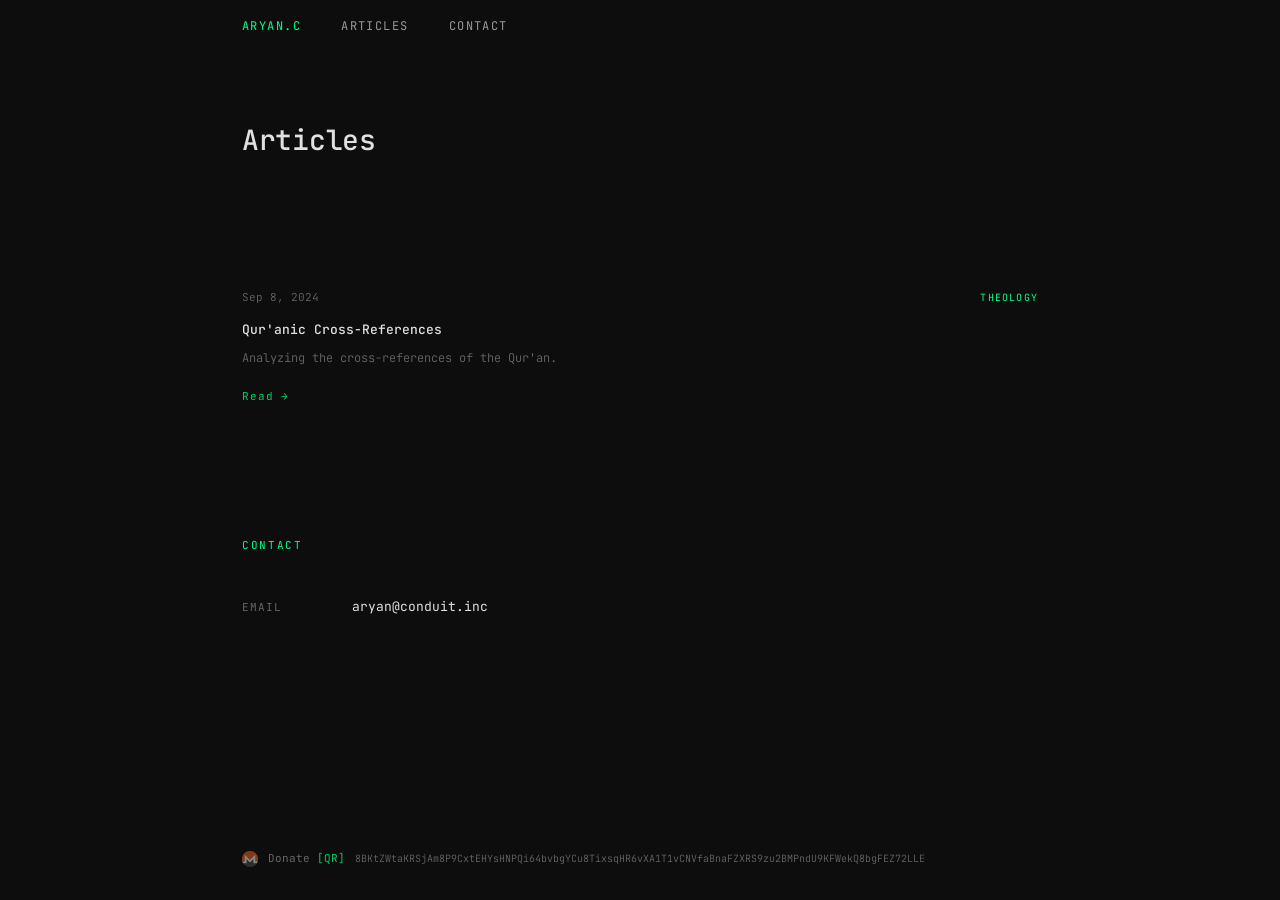
==== commit facd9b1b: "Strip divider lines site-wide, polish bio/work/education/contact details Removes the border-based di" ====
--- a/articles/index.html
+++ b/articles/index.html
@@ -40,11 +40,7 @@
             <div class="contact-list">
                 <div class="contact-item">
                     <span class="contact-label">Email</span>
-                    <span class="contact-value"><a href="mailto:aryan@aryanc.com">aryan@aryanc.com</a></span>
-                </div>
-                <div class="contact-item">
-                    <span class="contact-label">YouTube</span>
-                    <span class="contact-value">TheologyTalks</span>
+                    <span class="contact-value"><a href="mailto:aryan@conduit.inc">aryan@conduit.inc</a></span>
                 </div>
             </div>
         </section>
--- a/styles.css
+++ b/styles.css
@@ -40,7 +40,6 @@
 /* Nav */
 .top-nav {
     background-color: var(--bg);
-    border-bottom: 1px solid var(--border);
     position: sticky;
     top: 0;
     z-index: 1000;
@@ -84,7 +83,6 @@
 /* Hero */
 .hero {
     padding: 80px 32px 64px;
-    border-bottom: 1px solid var(--border);
     max-width: 860px;
     margin: 0 auto;
 }
@@ -134,6 +132,16 @@
     line-height: 1.8;
     max-width: 480px;
     font-weight: 300;
+}
+
+.hero-description a {
+    color: var(--accent-dim);
+    text-decoration: none;
+    transition: color 0.15s ease;
+}
+
+.hero-description a:hover {
+    color: var(--accent);
 }
 
 .hero-image {
@@ -155,7 +163,6 @@
 .contact-section,
 .recent-articles {
     padding: 64px 32px;
-    border-bottom: 1px solid var(--border);
     max-width: 860px;
     margin: 0 auto;
 }
@@ -178,11 +185,10 @@
     color: var(--accent);
 }
 
-.section-header::after {
-    content: '';
-    flex: 1;
-    height: 1px;
-    background: var(--border);
+.education-box {
+    border: 1px solid var(--border);
+    background: var(--surface);
+    padding: 24px;
 }
 
 .projects-work-grid {
@@ -204,17 +210,11 @@
 .project-list {
     display: flex;
     flex-direction: column;
-    gap: 0;
+    gap: 28px;
 }
 
 .project-item {
-    padding: 20px 0;
-    border-bottom: 1px solid var(--border);
     transition: all 0.15s ease;
-}
-
-.project-item:first-child {
-    border-top: 1px solid var(--border);
 }
 
 .project-item h3 {
@@ -254,24 +254,14 @@
 .work-list {
     display: flex;
     flex-direction: column;
-    gap: 0;
+    gap: 20px;
 }
 
 .work-item {
     display: flex;
     align-items: center;
     gap: 14px;
-    padding: 20px 0;
-    border-bottom: 1px solid var(--border);
     transition: all 0.15s ease;
-}
-
-.work-item:first-child {
-    border-top: 1px solid var(--border);
-}
-
-.work-item:last-child {
-    border-bottom: 1px solid var(--border);
 }
 
 .work-logo {
@@ -326,19 +316,11 @@
 .articles-grid {
     display: grid;
     grid-template-columns: repeat(auto-fit, minmax(280px, 1fr));
-    gap: 1px;
-    background: var(--border);
-    border: 1px solid var(--border);
+    gap: 40px;
 }
 
 .article-card {
-    background: var(--bg);
-    padding: 28px;
-    transition: background 0.15s ease;
-}
-
-.article-card:hover {
-    background: var(--surface);
+    padding: 0;
 }
 
 .article-meta {
@@ -402,7 +384,6 @@
 
 /* Footer */
 .thin-footer {
-    border-top: 1px solid var(--border);
     padding: 32px;
     max-width: 860px;
     margin: 0 auto;
@@ -444,10 +425,9 @@
     font-weight: 300;
 }
 
-/* Page hero (Articles / Books / Contact headers) */
+/* Page hero (Articles / Contact headers) */
 .page-hero {
     padding: 64px 32px 48px;
-    border-bottom: 1px solid var(--border);
     max-width: 860px;
     margin: 0 auto;
 }
@@ -497,13 +477,13 @@
     color: var(--text-muted);
     font-weight: 300;
     padding: 24px 0;
-    border-top: 1px solid var(--border);
     margin-top: 8px;
 }
 
 .contact-list {
     display: flex;
     flex-direction: column;
+    gap: 18px;
     margin-top: 8px;
 }
 
@@ -511,12 +491,6 @@
     display: flex;
     align-items: baseline;
     gap: 20px;
-    padding: 18px 0;
-    border-bottom: 1px solid var(--border);
-}
-
-.contact-item:first-child {
-    border-top: 1px solid var(--border);
 }
 
 .contact-label {
@@ -573,9 +547,7 @@
     line-height: 1.35;
     letter-spacing: -0.01em;
     color: var(--text);
-    margin-bottom: 32px;
-    padding-bottom: 24px;
-    border-bottom: 1px solid var(--border);
+    margin-bottom: 40px;
 }
 
 .article-page h2 {
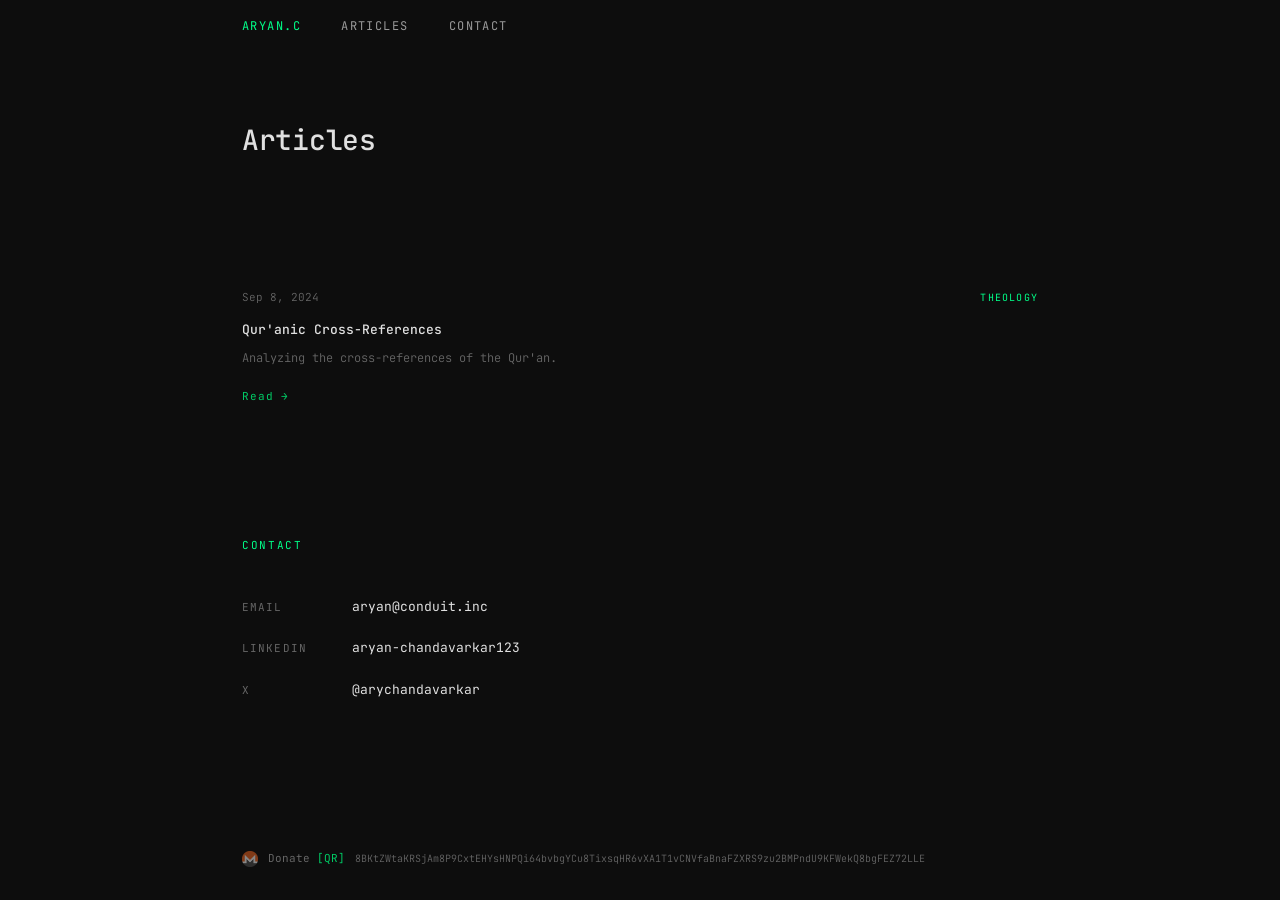
==== commit 4f24437c: "Add LinkedIn and X to contact section" ====
--- a/articles/index.html
+++ b/articles/index.html
@@ -42,6 +42,14 @@
                     <span class="contact-label">Email</span>
                     <span class="contact-value"><a href="mailto:aryan@conduit.inc">aryan@conduit.inc</a></span>
                 </div>
+                <div class="contact-item">
+                    <span class="contact-label">LinkedIn</span>
+                    <span class="contact-value"><a href="https://www.linkedin.com/in/aryan-chandavarkar123/">aryan-chandavarkar123</a></span>
+                </div>
+                <div class="contact-item">
+                    <span class="contact-label">X</span>
+                    <span class="contact-value"><a href="https://x.com/arychandavarkar">@arychandavarkar</a></span>
+                </div>
             </div>
         </section>
     </main>
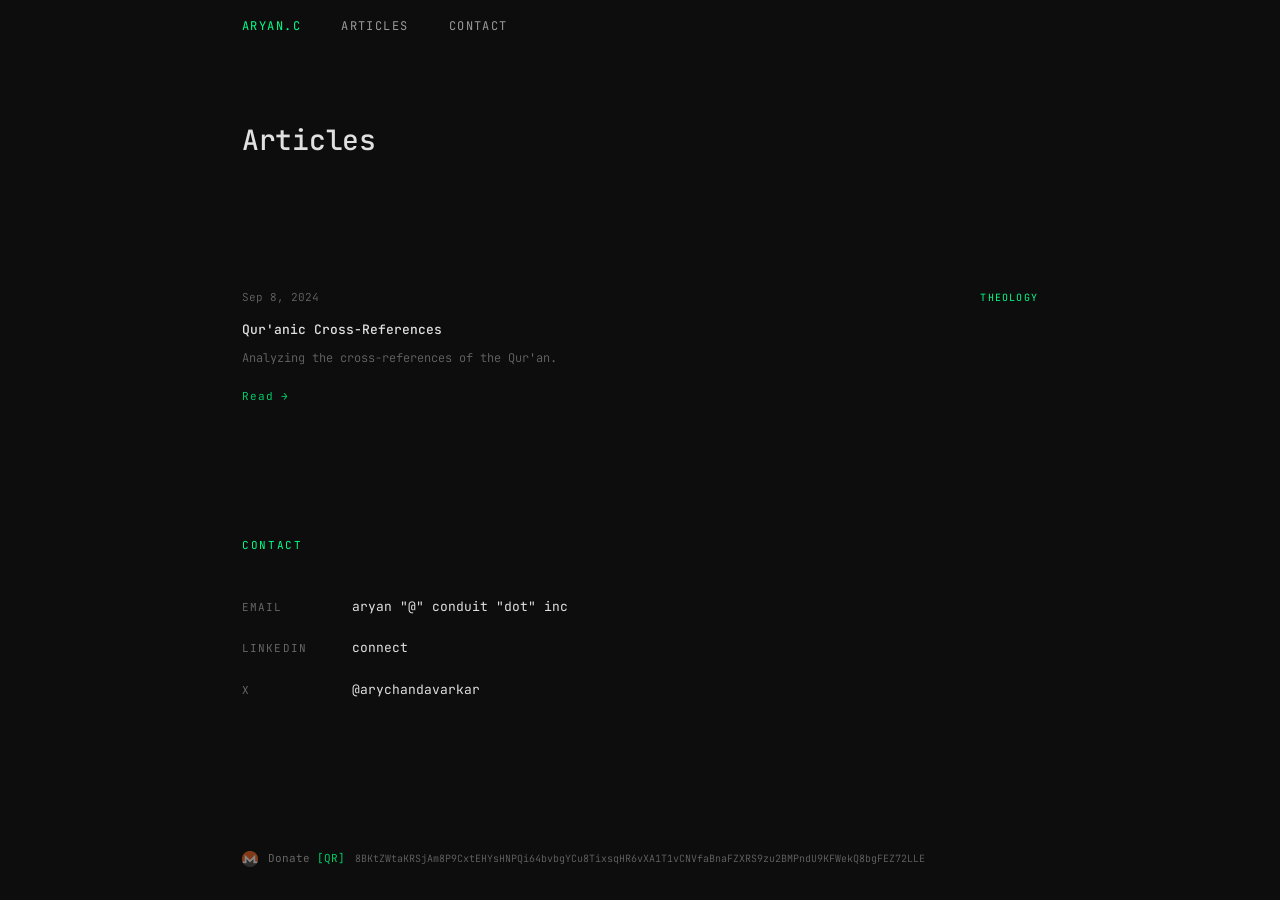
==== commit a41704fd: "contact" ====
--- a/articles/index.html
+++ b/articles/index.html
@@ -40,11 +40,11 @@
             <div class="contact-list">
                 <div class="contact-item">
                     <span class="contact-label">Email</span>
-                    <span class="contact-value"><a href="mailto:aryan@conduit.inc">aryan@conduit.inc</a></span>
+                    <span class="contact-value"><a href="mailto:aryan@conduit.inc">aryan "@" conduit "dot" inc</a></span>
                 </div>
                 <div class="contact-item">
                     <span class="contact-label">LinkedIn</span>
-                    <span class="contact-value"><a href="https://www.linkedin.com/in/aryan-chandavarkar123/">aryan-chandavarkar123</a></span>
+                    <span class="contact-value"><a href="https://www.linkedin.com/in/aryan-chandavarkar123/">connect</a></span>
                 </div>
                 <div class="contact-item">
                     <span class="contact-label">X</span>
